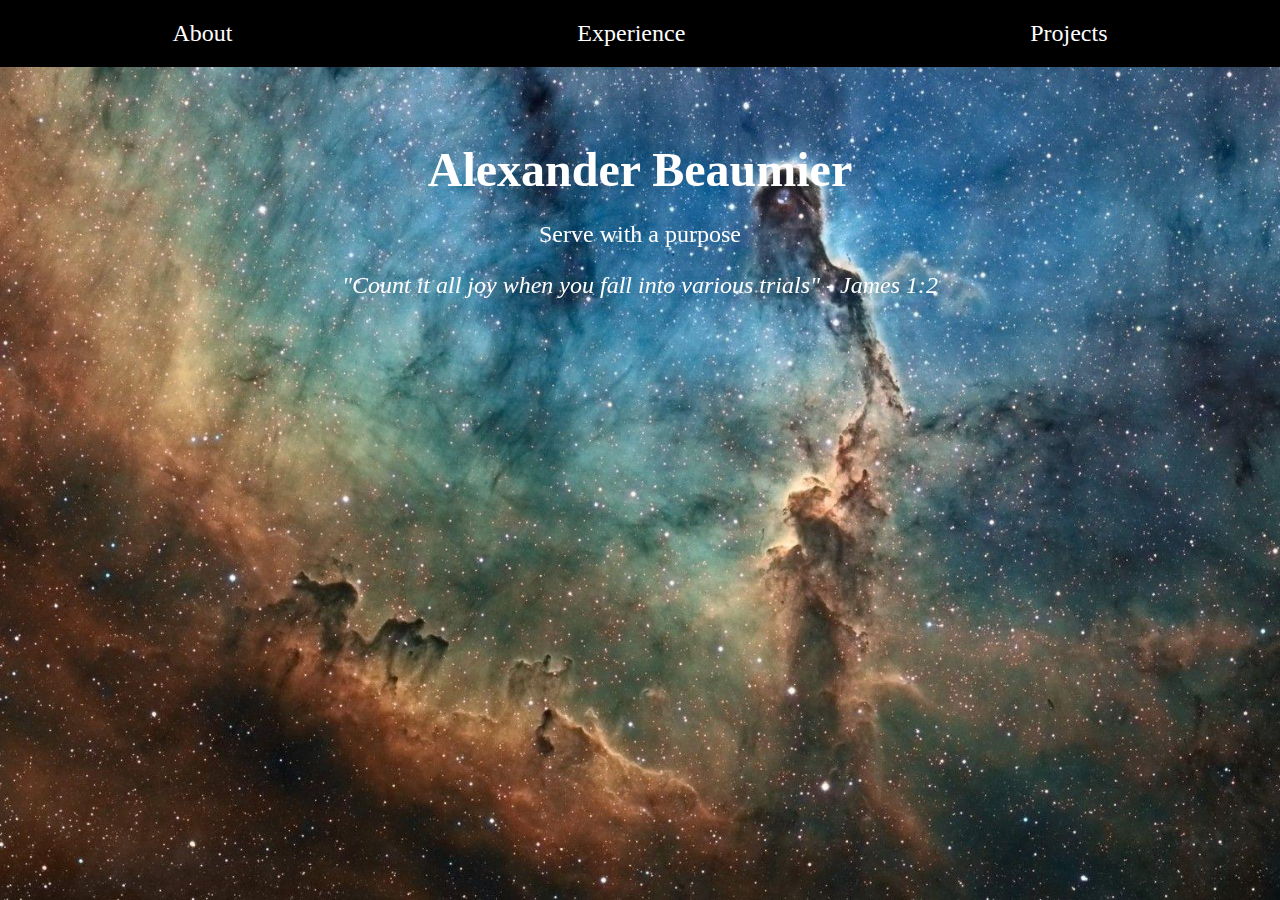
==== index.html @ a10e3e72 "Personal-Website-Beaumier" ====
<!DOCTYPE html>
<html lang="en">
<head>
    <meta charset="UTF-8">
    <meta name="viewport" content="width=device-width, initial-scale=1.0">
    <title>Alexander Beaumier - Personal Website</title>
    <link rel="stylesheet" href="css/Styles.css"> 
</head>
<body>
    
    <!-- Moving-Background -->
    <div class="moving-background"></div>
    <div class="content">

    <!-- Navigation -->
    <nav>
        <ul>
            <li><a href="Bio-page.html">About</a></li>
            <li><a href="Experience-page.html">Experience</a></li>
            <li><a href="Projects-page.html">Projects</a></li>
        </ul>
    </nav>

    <!-- Home Page -->
    <section id="home">
        <div class="container">
            <h1 class="name">Alexander Beaumier </h1>
            <p class="mission">Serve with a purpose</p>
            <p class="quote">"Count it all joy when you fall into various trials" - James 1:2</p>
        </div>
    </section>

</body>
</html>
---- css/Styles.css ----
body, html {
    margin: 0;
    padding: 0;
    height: 100%;
}

body {
    font-family: 'Times New Roman', Times, serif, sans-serif;
    font-size: x-large;
    background-color: rgb(193, 221, 182);
}

.container {
    max-width: 960px;
    margin: 0 auto;
    padding: 20px;
}

/* Navigation styles */
nav {
    background-color: #000000; 
    position: fixed;
    top: 0;
    left: 0;
    width: 100%; 
}

nav ul {
    list-style-type: none;
    margin: 0;
    padding: 10px 0; 
    text-align: center;
    display: flex; 
    justify-content: space-around; 
}

nav ul li {
    display: inline;
}

nav ul li a {
    display: inline-block;
    padding: 10px 20px; 
    text-decoration: none;
    color: white;
    border-radius: 5px; 
}

nav ul li a:hover {
    background-color: #555; /* Set background color on hover */
}

/* Section styles */
section {
    padding: 40px 0;
}

/* Heading styles */
h1, h2, h3 {
    margin-bottom: 10px;
}

.content {
    position: relative;
    z-index: 1;
    text-align: center;
    padding: 50px;
    color: white; 
}

/* Project styles */
.project {
    width: 300px;
    padding: 20px;
    border: 1px solid #ccc;
    border-radius: 5px;
    background-color: #fff;
    margin: 0 auto;
    text-align: justify;
    line-height: 1.4;
}

/* Quote styles */
.quote {
    font-style: italic;
}

/* Background animation */
.moving-background {
    position: fixed;
    top: 0;
    left: 0;
    width: 100%;
    height: 100%;
    background-image: url('/images/space.jpg'); 
    background-size: cover;
    z-index: -2;
    animation: moveBackground 20s linear infinite; 
}

@keyframes moveBackground {
    0% {
      background-position: 0% 0%;
    }
    100% {
      background-position: 100% 100%;
    }
}
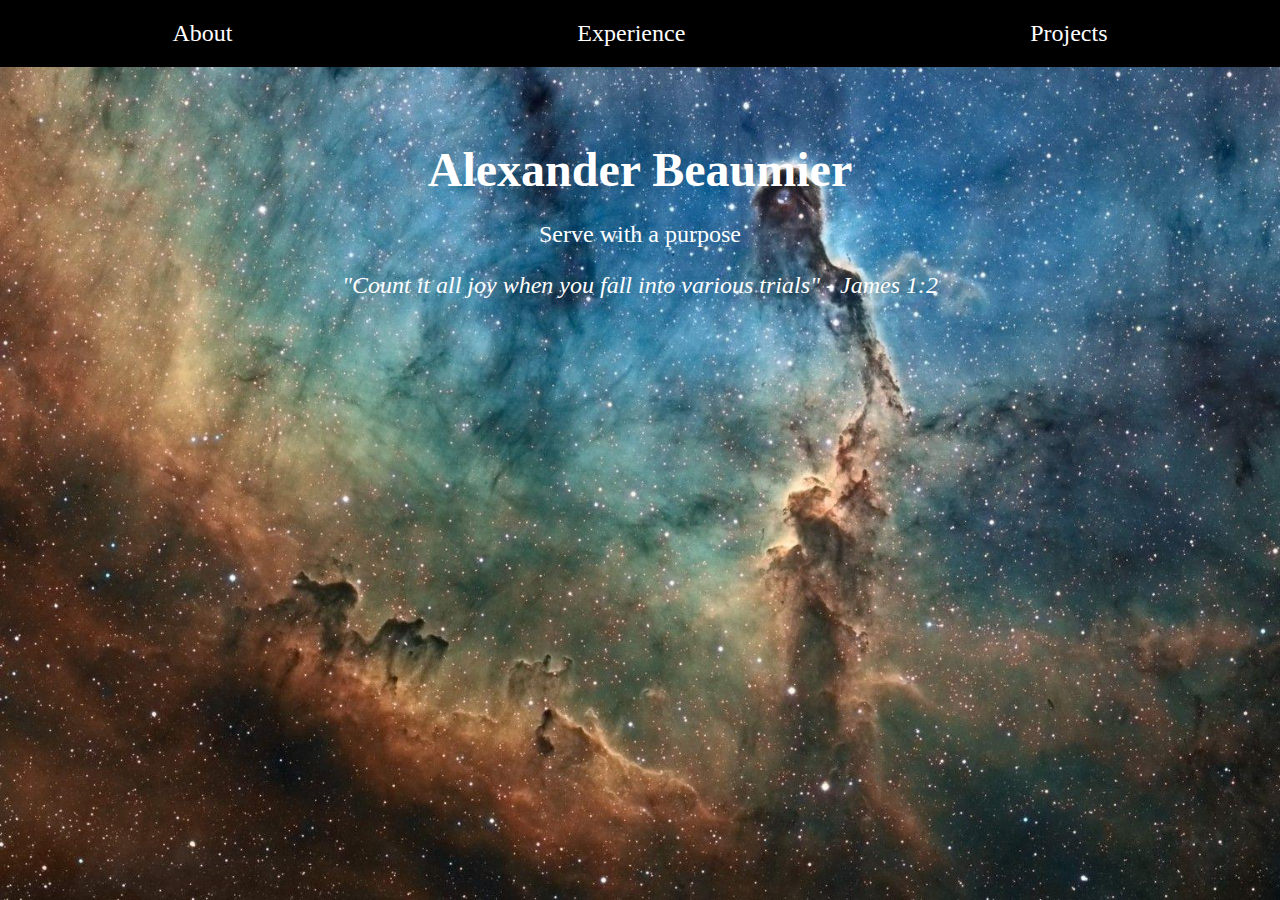
==== commit e957fb0e: "Updated" ====
--- a/index.html
+++ b/index.html
@@ -5,30 +5,44 @@
     <meta name="viewport" content="width=device-width, initial-scale=1.0">
     <title>Alexander Beaumier - Personal Website</title>
     <link rel="stylesheet" href="css/Styles.css"> 
+    <style>
+        body {
+            background-image: url('images/space.jpg');
+            background-size: cover;
+            background-repeat: no-repeat;
+            animation: movingBackground 20s infinite linear;
+        }
+
+        @keyframes movingBackground {
+            0% { background-position: 0% 50%; }
+            50% { background-position: 100% 50%; }
+            100% { background-position: 0% 50%; }
+        }
+    </style>
 </head>
 <body>
     
-    <!-- Moving-Background -->
-    <div class="moving-background"></div>
     <div class="content">
 
-    <!-- Navigation -->
-    <nav>
-        <ul>
-            <li><a href="Bio-page.html">About</a></li>
-            <li><a href="Experience-page.html">Experience</a></li>
-            <li><a href="Projects-page.html">Projects</a></li>
-        </ul>
-    </nav>
+        <!-- Navigation -->
+        <nav>
+            <ul>
+                <li><a href="Bio-page.html">About</a></li>
+                <li><a href="Experience-page.html">Experience</a></li>
+                <li><a href="Projects-page.html">Projects</a></li>
+            </ul>
+        </nav>
 
-    <!-- Home Page -->
-    <section id="home">
-        <div class="container">
-            <h1 class="name">Alexander Beaumier </h1>
-            <p class="mission">Serve with a purpose</p>
-            <p class="quote">"Count it all joy when you fall into various trials" - James 1:2</p>
-        </div>
-    </section>
+        <!-- Home Page -->
+        <section id="home">
+            <div class="container">
+                <h1 class="name">Alexander Beaumier </h1>
+                <p class="mission">Serve with a purpose</p>
+                <p class="quote">"Count it all joy when you fall into various trials" - James 1:2</p>
+            </div>
+        </section>
+
+    </div>
 
 </body>
 </html>--- a/css/Styles.css
+++ b/css/Styles.css
@@ -47,7 +47,7 @@
 }
 
 nav ul li a:hover {
-    background-color: #555; /* Set background color on hover */
+    background-color: #555; 
 }
 
 /* Section styles */
@@ -84,25 +84,8 @@
 .quote {
     font-style: italic;
 }
-
-/* Background animation */
-.moving-background {
-    position: fixed;
-    top: 0;
-    left: 0;
-    width: 100%;
-    height: 100%;
-    background-image: url('/images/space.jpg'); 
-    background-size: cover;
-    z-index: -2;
-    animation: moveBackground 20s linear infinite; 
+@keyframes movingBackground {
+    0% { background-position: 0% 50%; }
+    50% { background-position: 100% 50%; }
+    100% { background-position: 0% 50%; }
 }
-
-@keyframes moveBackground {
-    0% {
-      background-position: 0% 0%;
-    }
-    100% {
-      background-position: 100% 100%;
-    }
-}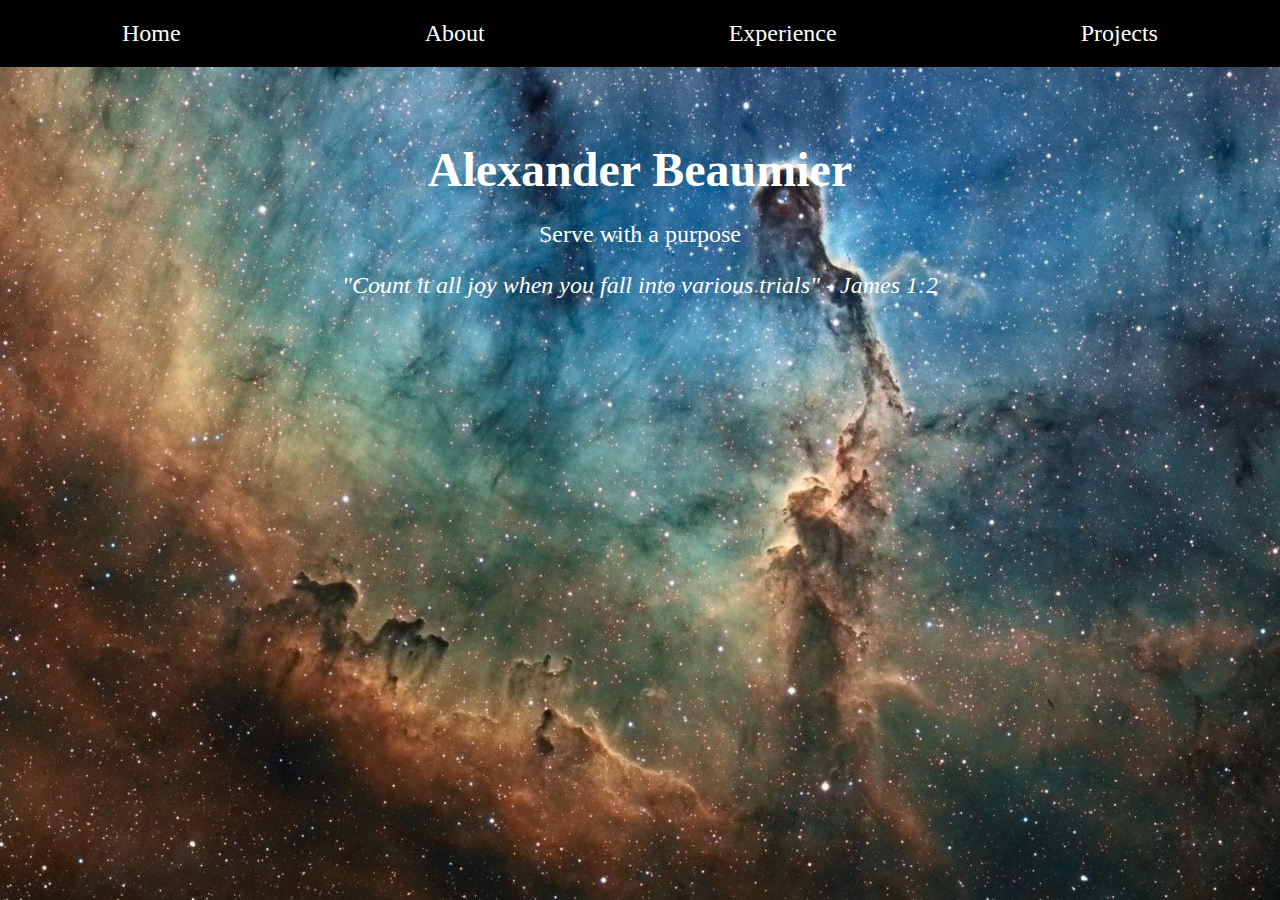
==== commit ff516a2f: ""Updated Nav and added scooter project"" ====
--- a/index.html
+++ b/index.html
@@ -27,6 +27,7 @@
         <!-- Navigation -->
         <nav>
             <ul>
+                <li><a href="index.html">Home</a></li>
                 <li><a href="Bio-page.html">About</a></li>
                 <li><a href="Experience-page.html">Experience</a></li>
                 <li><a href="Projects-page.html">Projects</a></li>
--- a/css/Styles.css
+++ b/css/Styles.css
@@ -7,7 +7,7 @@
 body {
     font-family: 'Times New Roman', Times, serif, sans-serif;
     font-size: x-large;
-    background-color: rgb(193, 221, 182);
+    background-color: rgb(0, 0, 0);
 }
 
 .container {
@@ -89,3 +89,4 @@
     50% { background-position: 100% 50%; }
     100% { background-position: 0% 50%; }
 }
+
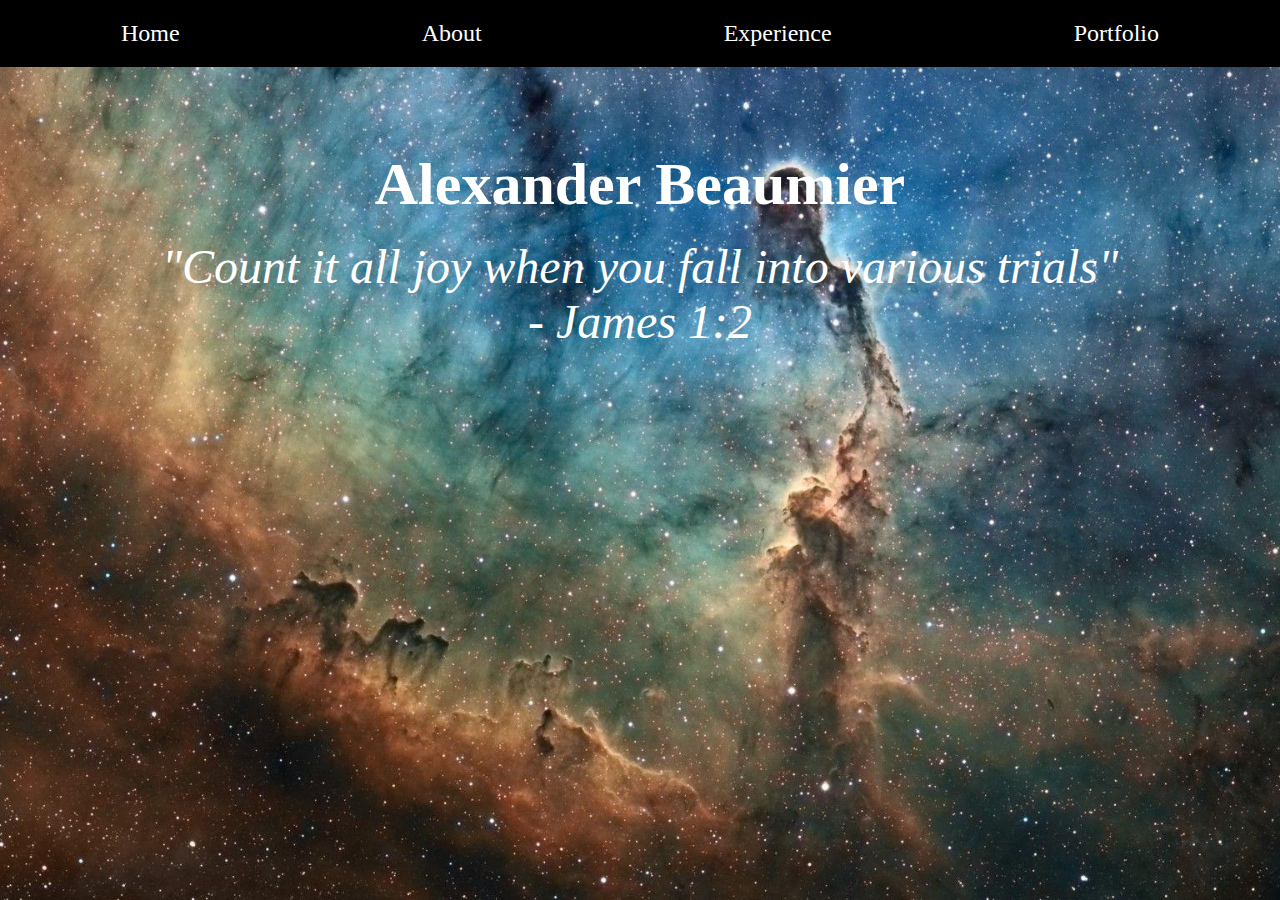
==== commit 91f46038: ""updated"" ====
--- a/index.html
+++ b/index.html
@@ -4,7 +4,7 @@
     <meta charset="UTF-8">
     <meta name="viewport" content="width=device-width, initial-scale=1.0">
     <title>Alexander Beaumier - Personal Website</title>
-    <link rel="stylesheet" href="css/Styles.css"> 
+    <link rel="stylesheet" href="css/Home-page.css"> 
     <style>
         body {
             background-image: url('images/space.jpg');
@@ -25,20 +25,19 @@
     <div class="content">
 
         <!-- Navigation -->
-        <nav>
-            <ul>
-                <li><a href="index.html">Home</a></li>
-                <li><a href="Bio-page.html">About</a></li>
-                <li><a href="Experience-page.html">Experience</a></li>
-                <li><a href="Projects-page.html">Projects</a></li>
-            </ul>
+            <nav>
+                <ul>
+                    <li><a href="index.html">Home</a></li>
+                    <li><a href="Bio-page.html">About</a></li>
+                    <li><a href="Experience-page.html">Experience</a></li>
+                    <li><a href="Portfolio-page.html">Portfolio</a></li>
+                </ul>
         </nav>
 
         <!-- Home Page -->
         <section id="home">
             <div class="container">
                 <h1 class="name">Alexander Beaumier </h1>
-                <p class="mission">Serve with a purpose</p>
                 <p class="quote">"Count it all joy when you fall into various trials" - James 1:2</p>
             </div>
         </section>
--- a/css/Home-page.css
+++ b/css/Home-page.css
@@ -0,0 +1,96 @@
+body, html {
+    margin: 0;
+    padding: 0;
+    height: 100%;
+}
+
+body {
+    font-family: 'Times New Roman', Times, serif, sans-serif;
+    font-size: x-large;
+    background-color: rgb(0, 0, 0);
+}
+
+.container {
+    max-width: 960px;
+    margin: 0 auto;
+    padding: 20px;
+}
+
+/* Navigation styles */
+nav {
+    background-color: #000000; 
+    position: fixed;
+    top: 0;
+    left: 0;
+    width: 100%; 
+}
+
+nav ul {
+    list-style-type: none;
+    margin: 0;
+    padding: 10px 0; 
+    text-align: center;
+    display: flex; 
+    justify-content: space-around; 
+}
+
+nav ul li {
+    display: inline;
+}
+
+nav ul li a {
+    display: inline-block;
+    padding: 10px 20px; 
+    text-decoration: none;
+    color: white;
+    border-radius: 5px; 
+}
+
+nav ul li a:hover {
+    background-color: rgb(201, 162, 33); 
+}
+
+/* Section styles */
+section {
+    padding: 40px 0;
+}
+
+/* Heading styles */
+h1, h2, h3 {
+    margin-bottom: 10px;
+    font-size: 2.5em;
+}
+
+.content {
+    position: relative;
+    z-index: 1;
+    text-align: center;
+    padding: 50px;
+    color: white; 
+}
+
+/* Project styles */
+.project {
+    width: 300px;
+    padding: 20px;
+    border: 1px solid #ccc;
+    border-radius: 5px;
+    background-color: #fff;
+    margin: 0 auto;
+    text-align: justify;
+    line-height: 1.4;
+}
+
+/* Quote styles */
+.quote {
+    font-style: italic;
+    text-align: center;
+    margin-top: 20px;   
+    font-size: 2.0em;
+}
+@keyframes movingBackground {
+    0% { background-position: 0% 50%; }
+    50% { background-position: 100% 50%; }
+    100% { background-position: 0% 50%; }
+}
+
